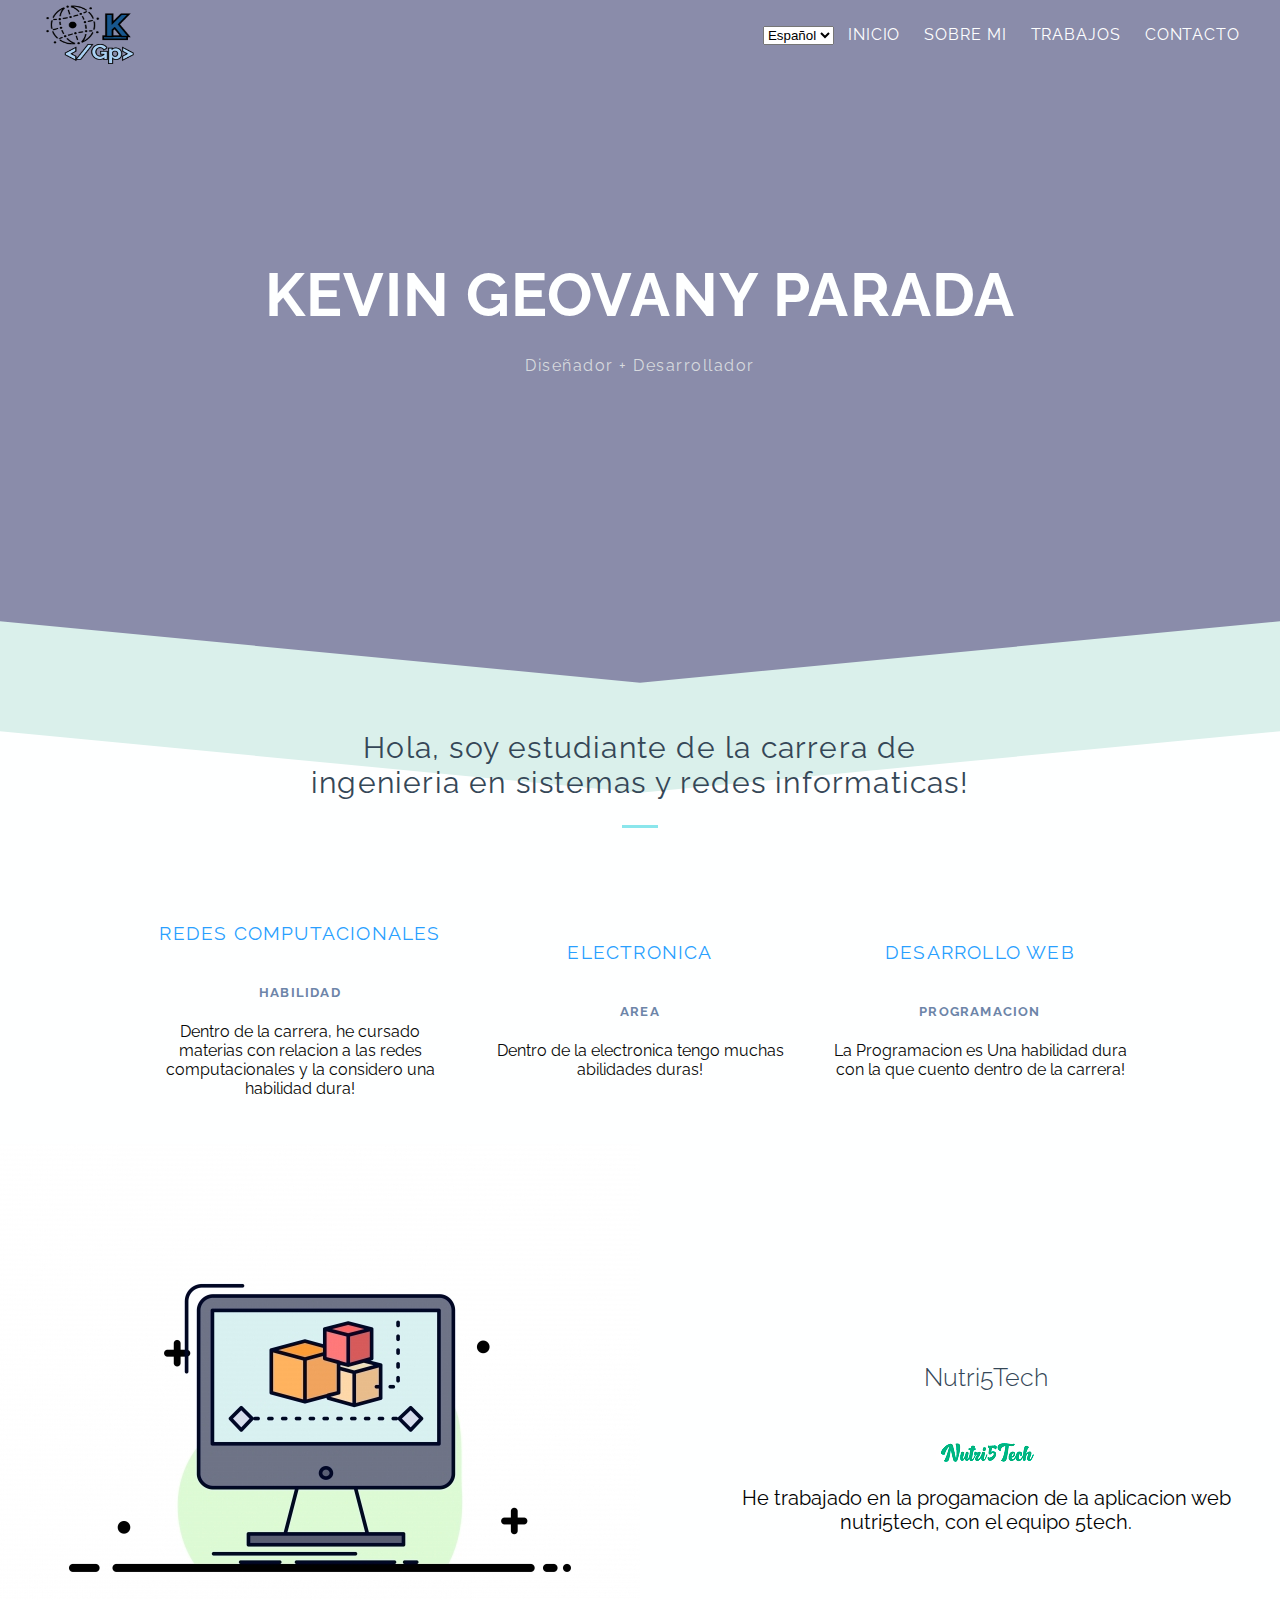
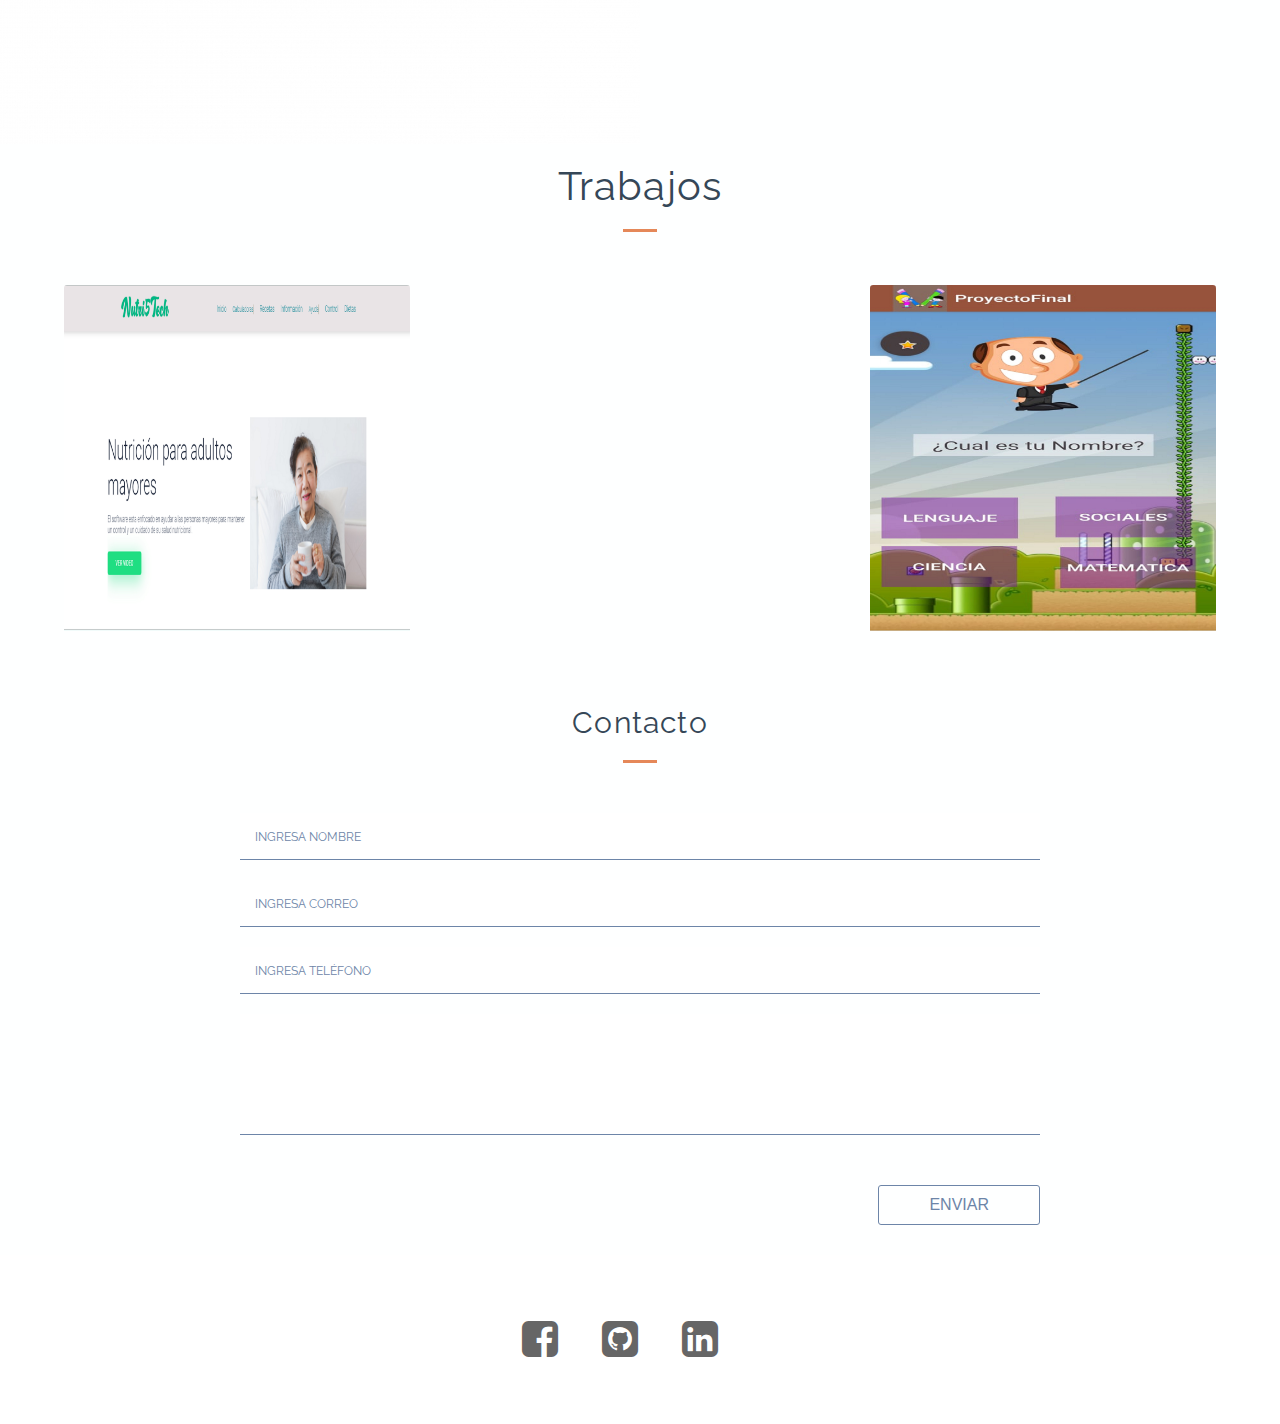
==== Index.html @ 471d437b "Add files via upload" ====
<!DOCTYPE html>
<html lang="en">
<head>
    <meta charset="UTF-8">
    <meta http-equiv="X-UA-Compatible" content="IE=edge">
    <meta name="viewport" content="width=device-width, initial-scale=1.0">
    <link rel="stylesheet" href="https://cdnjs.cloudflare.com/ajax/libs/font-awesome/4.7.0/css/font-awesome.min.css">
    <link rel="stylesheet" href="style.css">
    <title>Portafolio</title>
</head>
<body>
    <section class="photo" id="inicio">
  
        <div class="nav" id="sticker">
        <label for="toggle">&#9776</label>
        <input type="checkbox" id="toggle" />
        <div class="menu">
          <img src="img/logo.png" class="logo"></img>
          <select id="Idioma">
            <option value="" selected>Español</option>
            <option value="Ingles/Index.html">Ingles</option>
          </select>
          <a href="#inicio">inicio</a>
          <a href="sobremi.html">Sobre Mi</a>
          <a href="proyectos/index.html">trabajos</a>
          <a href="#contacto">contacto</a>
        </div>
      </div>
        <div class="photo-text">
        <h4 data-ix="skype">Kevin Geovany Parada</h4>
        <p data-ix="subtitle-hero-up">Diseñador + Desarrollador</p>
          </div>
        <div class="overlay"></div>
      </section>
      <section class="content">
        <div class="grand-title" id="servicio">
          <h4 data-ix="slowfade-scroll-bigs">Hola, soy estudiante de la carrera de ingenieria en sistemas y redes informaticas!</h4>
        </div>
        <div class="text">
          <div class="inner-text">
            <h3 data-ix="slowfade-scroll-bigs">Redes Computacionales</h3>
            <i class="ic ion-fork"></i>
            <div class="text-box">
              <h5 data-ix="slowfade-scroll-bigs">Habilidad</h5>
              <p data-ix="slowfade-scroll-bigs">Dentro de la carrera, he cursado materias con relacion a las redes computacionales y la considero una habilidad dura!</p>
            </div>
          </div>
          <div class="inner-text">
            <h3 data-ix="slowfade-scroll-bigs">Electronica</h3>
            <i class="ic ion-knife"></i>
            <div class="text-box">
              <h5 data-ix="slowfade-scroll-bigs">Area</h5>
              <p data-ix="slowfade-scroll-bigs">Dentro de la electronica tengo muchas abilidades duras!</p>
            </div>
          </div>
          <div class="inner-text">
            <h3 data-ix="slowfade-scroll-bigs">Desarrollo Web</h3>
            <i class="ic ion-spoon"></i>
            <div class="text-box">
              <h5 data-ix="slowfade-scroll-bigs">Programacion</h5>
              <p data-ix="slowfade-scroll-bigs">La Programacion es Una habilidad dura con la que cuento dentro de la carrera!</p>
            </div>
          </div>
        </div>
      
        <div class="inner-content">
          <div class="boxy"></div>
          <div class="boxy">
            <div id="slider">
              <figure>
                <ul>
                  <li>
                    <h4>Nutri5Tech</h4>
                    <img src="img/nutri5tech.png" alt=""/>
                    <p>He trabajado en la progamacion de la aplicacion web nutri5tech, con el equipo 5tech.</p>
                  </li>
                  <li>
                    <h4>AprendeMas</h4>
                    <img src="img/AprendeMas.png" alt="" />
                    <p>Trabaje en el desarrollo de la aplicacion movil AprendeMas!</p>
                  </li>
                  <li>
                    <h4>Nemi</h4>
                    <img src="img/nemi.jpeg" alt="" />
                    <p>Actualmente Estamos desarrollado Una Aplicacion Web, Llamada nemi con el equipo de Artech!</p>
                  </li>
                  <li>
                    <h4>Sistema de luz</h4>
                    <img src="img/Carro.jpeg" alt="" />
                    <p>He trabajado en la creacion de un proyecto electronico de un sistema de un carro.</p>
                  </li>
                </ul>
              </figure>
            </div>
          </div>
        </div>
      
        <section class="portafolio" id="trabajo">
          <h4 data-ix="slowfade-scroll-bigs">Trabajos</h4>
          <div class="portafolio-container">
            <section class="portafolio-item">
              <img src="img/nutriprinsipal.PNG" alt="" class="portafolio-img" />
              <section class="portafolio-text">
                <h5>Nutri5Tech</h5>
                <p>Nutri5Tech fue desarrollada el año pasado 2020, con el objetivo de que las personas del asilo
                  de la cuidad de usulutan tuvieran una mejor dieta de alimentacion.</p>
              </section>
            </section>
            <section class="portafolio-item">
              <img src="img/nemiprinsipal.PNG" alt="" class="portafolio-img"/>
              <section class="portafolio-text">
                <h5>Nemi.</h5>
                <p>Nemi es uno de los proyectos que esta en desarrollo actualmente, la idea del proyecto es que 
                  las personas puedan ver todas las zonas de recreacion cerca de su entorno.</p>
              </section>
            </section>
            <section class="portafolio-item">
              <img src="img/Aprendemas.jpeg" alt="" class="portafolio-img"/>
              <section class="portafolio-text">
                <h5>AprendeMas</h5>
                <p>La aplicacion Movil AprendeMas fue desarrollada en el año 2019, Con el objetivo de que los estudiantes de tercer año,
                  puedan aprender de una forma mas interactiva.</p>
              </section>
            </section>
          </div>
        </section>
      </section>
      <div class="footer" id="contacto">
        <h4 data-ix="slowfade-scroll-bigs">Contacto</h4>
        <div class="container">
        <form action="enviar.php" method="post">
          <ul class="flex-outer">
            <li>
              <label for="nombre">Nombre</label>
              <input type="text" name="nombre" placeholder="Ingresa Nombre" class="rect" required>
            </li>
            <li>
              <label for="correo">Correo</label>
              <input type="email" name="correo" placeholder="Ingresa Correo" class="rect" required>
            </li>
            <li>
              <label for="fono">Teléfono</label>
              <input type="text" name="telefono" placeholder="Ingresa Teléfono" class="rect" required>
            </li>
            <li>
              <label for="mensaje">Mensaje</label>
              <textarea rows="6" name="mensaje" class="rect" required></textarea>
            </li>
            <li class="center">
              <button type="submit">Enviar</button>
            </li>
          </ul>
        </form>
      </div>
      </div>

      <div class="paginas">
        <div class="container">
          <div class="row">
            <div class="col-md-12">
              <a class="redes-sociales" href="https://www.facebook.com/kevin.parada.714/"><i class="fa fa-facebook-square"></i></a>
              <a class="redes-sociales" href="https://github.com/kevinparada99"><i class="	fa fa-github-square"></i></a>
              <a class="redes-sociales" href="https://www.linkedin.com/in/kevin-geovanny-parada-martinez-86880b207/"><i class="fa fa-linkedin-square"></i></a>
            </div>
          </div>
        </div>
      </div>
      
</body>
<script src="https://code.jquery.com/jquery-3.5.1.min.js" integrity="sha256-9/aliU8dGd2tb6OSsuzixeV4y/faTqgFtohetphbbj0=" crossorigin="anonymous"></script>
<script src="https://cdnjs.cloudflare.com/ajax/libs/jquery.sticky/1.0.4/jquery.sticky.min.js"></script>
<script src="script.js"></script>
</html>
---- style.css ----
@import url('https://fonts.googleapis.com/css?family=Raleway:300,400,900');

body{
  margin: 0;
  padding: 0;
  background-color: #FEFFFF;
  font-family: 'Raleway', sans-serif;
}

*::selection{
  outline: none;
}

/*MENU*/
.nav{
  text-align: right;
  height: 70px;
  line-height: 70px;
  position: relative;
  z-index: 999;
}

.menu{
  margin: 0 30px 0 0;
}

.menu a{
  clear: right;
  text-decoration: none;
  color: #FEFFFF;
  margin: 0 10px;
  line-height: 70px;
  letter-spacing: .9px;
  text-transform: uppercase;
  transition: all 250ms ease;
}

@keyframes strike{
  0%   { width : 0; }
  100% { width: 100%; }
}

.strike {
  position: relative;
}

.strike:hover:after {
  content: ' ';
  position: absolute;
  top: 40%;
  left: 0;
  width: 100%;
  height: 2px;
  background: #FEFFFF;
  animation-name: strike;
  animation-duration: 1s;
  animation-timing-function: ease;
  animation-iteration-count: infinite;
}

.menu img{
  margin: 0 40px;
  text-transform: uppercase;
  float: left;
  width: 100px;
  height: 70px;

  z-index: 999;
  color: #FEFFFF;
}

label{
  margin: 0 20px 0 0;
  font-size: 26px;
  line-height: 70px;
  display: none;
  width: 26px;
  float: right;
  color: #354757;
}

#toggle{
  display: none;
}

.fixed{
  background-color: #FEFFFF;
}

.photo{
  width: 100%;
  height: 700px;
  position: relative;
  background: url('https://p4.wallpaperbetter.com/wallpaper/487/565/151/neon-steam-software-wallpaper-preview.jpg') center;
  background-size: cover;
  overflow: hidden;
}

.photo-text{
  min-height: 500px;
  display: flex;
  flex-direction: column;
  justify-content: center;
  align-items: center;
}

.overlay{
  position: absolute;
  z-index: 1;
  width: 100%;
  height: 200vh;
  top: 0;
  left: 0;
  background: rgba(60, 63, 114, .6);
}

.photo h4{
  font-size: 60px;
  text-transform: uppercase;
  letter-spacing: 1.2px;
  color: #FEFFFF;
  margin: 10px;
  cursor: pointer;
  position: relative;
  z-index: 998;
}

.photo p{
  width: 60%;
  text-align: center;
  letter-spacing: 1.5px;
  color: #D7DADE;
  position: relative;
  z-index: 998;
}

.content{
  width: 100%;
  min-height: 800px;
  position: relative;
  z-index: 1;
}

.content:before{
  content: '';
  width: 50%;
  height: 110px;
  position: absolute;
  top: -48px;
  left: 0;
  background-color: #daf0eb;
  transform: skewY(5.5deg);/*8*/
}

.content:after{
  content: '';
  width: 50%;
  height: 110px;
  position: absolute;
  top: -48px;
  right: 0;
  background-color: #daf0eb;
  transform: skewY(-5.5deg);/*8*/
}

.grand-title{
  display: flex;
  justify-content: center;
  align-items: center;
  position: relative;
  z-index: 999;
  width: 60%;
  min-height: 100px;
  padding: 0;
  margin: 0 auto;
}

.grand-title h4{
  text-align: center;
  font-size: 30px;
  font-weight: 400;
  letter-spacing: 1.2px;
  margin: 30px;
  color: #354757;
}

.grand-title h4:after{
  content: '';
  display: block; 
  width: 5%;
  height: 3px;
  margin: 25px auto;
  border: 0;
  background: #8ae6ec;
}

.text{
  display: flex;
  justify-content: center;
  align-items: center;
  text-align: center;
  margin-top: -10px;
  position: relative;
  z-index: 999;
}

.inner-text{
   display: flex;
  justify-content: center;
  align-items: center;
  flex-flow: column wrap;
  padding: 20px;
  width: 300px;
  margin: 10px 0 10px 0;
  transition: all 450ms ease;
}

.inner-text:hover{
  cursor: pointer;
  box-shadow: -1px 6.5px 15px rgba(208, 211, 214, 0.75);
}

.ic{
  font-size: 35px;
  color: #EBA675;
  transition: all 250ms ease;
}

.ic:hover{
 opacity: .7;
}

.inner-text h3{
  color: #299FFF;
  text-transform: uppercase;
  font-weight: 400;
  letter-spacing: 1.2px;
}

.inner-text h5{
  color: #6D85A8;
  letter-spacing: 1.2px;
  text-transform: uppercase;
}

.inner-text p{
  color: #080808;
}

.inner-content{
  display: flex;
  justify-content: center;
  align-items: center;
  min-height: 450px;
  
}

.boxy:nth-child(1){
  width: 50%;
  min-height: 600px;
  background: url('img/dess.jpg') bottom no-repeat;
  background-size: cover;
  position: relative;
  z-index: 999;
}

.boxy:nth-child(2){
  width: 50%;
  min-height: 600px;
  display: flex;
  align-items: center;
}

#slider{
  overflow: hidden;
  margin-left: -20px;
}

#slider figure ul li{
  width: 20%;
  float: left;
  list-style: none;
  text-align: center;
}

ul li img{
  border-radius: 50%;
  padding: 10px;
}

ul li h4{
  color: #354757;
  font-weight: 300;
  font-size: 25px;
}

ul li p{
  font-size: 20px;
  width: 80%;
  margin: 0 auto;
  color: #030303;
}

#slider figure{
  position: relative;
  width: 500%;
  margin: 0;
  left: 0;
  text-align: left;
  animation-name: slider;
    animation-duration: 25s;
    animation-timing-function: linear;
    animation-delay: -10s;
    animation-iteration-count: infinite;
   /*animation-direction: alternate;*/
}

/*Portafolio*/
.portafolio{
  width: 90%;
  max-width: 1400px;
  margin: 0 auto;
  margin-top: -35px;
  margin-bottom: 40px;
}

.portafolio h4{
  text-align: center;
  font-weight: 400;
  font-size: 40px;
  color: #354757;
  letter-spacing: 1.2px;
}

.portafolio h4:after{
  content: '';
  display: block; 
  width: 3%;
  height: 3px;
  margin: 20px auto;
  border: 0;
  background: #E58859;
}

.portafolio-container{
  display: flex;
  justify-content: space-between;
}

.portafolio-item{
  width: 30%;
  position: relative;
  overflow: hidden;
  border-radius: .20em;
}

.portafolio-item img{
  width: 100%;
}

.portafolio-text{
  position: absolute;
  bottom: 0;
  padding: 10px;
  background: rgba(254, 255, 255, .8);
  color: #FDFDFD;
  transform: translateY(100%);
  transition: all 450ms ease;
}

.portafolio-text h5{
  color: #299FFF;
  font-size: 15px;
  text-transform: uppercase;
  letter-spacing: 1.2px;
  margin: 0;
}

.portafolio-text p{
  text-align: justify;
  color: #070707;
}

.portafolio-item:hover .portafolio-text{
  transform: translateY(0);
}

.portafolio-img{
  transition: all 450ms ease;
}

.portafolio-item:hover .portafolio-img{
  transform: rotate(-5deg) scale(1.15);
}

/*FOOTER*/
.footer{
  display: flex;
  align-items: center;
  flex-direction: column;
  min-height: 500px;
  width: 100%;
}

.footer h4{
  font-size: 30px;
  font-weight: 400;
  letter-spacing: 1.2px;
  margin: 30px;
  color: #354757;
}

.footer h4:after{
  content: '';
  display: block; 
  width: 25%;
  height: 3px;
  margin: 20px auto;
  border: 0;
  background: #E58859;
}

.container{
  width: 80%;
  max-width: 1200px;
  margin: 0 auto;
}

.container *{
  box-sizing: border-box;
}

.flex-outer,
.flex-inner{
  list-style-type: none;
  padding: 0;
}

.flex-outer{
  max-width: 800px;
  margin: 0 auto;
}

.flex-outer li,
.flex-inner{
  display: flex;
  flex-wrap: wrap;
  align-items: center;
}

.flex-inner{
  padding: 0 8px;
  justify-content: space-between;  
}

.flex-outer > li:not(:last-child){
  margin-bottom: 20px;
}

.flex-outer li label{
  padding: 8px;
  font-weight: 300;
  font-size: 15px;
  letter-spacing: .09em;
  text-transform: uppercase;
}

.flex-outer > li > label{
  flex: 1 0 120px;
  max-width: 220px;
}

.flex-outer > li > label + *,
.flex-inner{
  flex: 1 0 220px;
}

.flex-outer li input:not([type='checkbox']),
.flex-outer li textarea{
  padding: 15px;
  resize: none;
}

.flex-outer li button{
  background: 0 0 #FEFFFF;
  border: 1px solid #6D85A8;
  border-radius: 3px;
  color: #6D85A8;
  font-size: 16px;
  line-height: inherit;
  margin: 30px 0;
  padding: 10px 50px;
  text-transform: uppercase;
  transition: all 0.25s ease 0s;
}

.flex-outer li button:hover,
.flex-outer li button:active,
.flex-outer li button:focus {
	border-color: #299FFF;
	color: #299FFF;
}

.flex-inner li{
  width: 100px;
}

.rect{
	border-color: #6D85A8;
  border-width: 0 0 1px 0;
  border-style: none none solid none;
  box-shadow: none;
}

.rect:focus{
	box-shadow: none;
	border-color: #60A9F1;
  outline: none;
}

.center{
  display: flex;
  justify-content: flex-end;
}

.flex-outer li ::placeholder{
  font-size: 12px;
  color: #6D85A8;
  text-transform: uppercase;
  font-weight: 400;
}

.flex-outer li ::-webkit-input-placeholder{
  font-size: 12px;
  color: #6D85A8;
  text-transform: uppercase;
  font-weight: 400;
}

.flex-outer li ::-moz-placeholder{
  font-size: 12px;
  color: #6D85A8;
  text-transform: uppercase;
  font-weight: 400;
}

.flex-outer li ::-ms-input-placeholder{
  font-size: 12px;
  color: #6D85A8;
  text-transform: uppercase;
  font-weight: 400;
}

.flex-outer li ::-moz-placeholder{
  font-size: 12px;
  color: #6D85A8;
  text-transform: uppercase;
  font-weight: 400;
}

input{
  font-family: 'Raleway', sans-serif;
}

@media screen and (max-width: 950px){
  .portafolio-container{
    flex-flow: column wrap;
    align-items: center;
  }
  
  .portafolio-item{width: 80%; margin-top: 10px;}
}

@media screen and (max-width: 950px){
  .photo p{width: 90%;}
  .grand-title{width: 90%;}
  .text{flex-direction: column;}
  .inner-content{flex-flow: column wrap;}
  .boxy:nth-child(1),.boxy:nth-child(2){width: 90%;}/*GENERA PROBLEMA*/
  .boxy:nth-child(1){padding: 10px;}
  #slider{margin-left: -55px;}
}

@media only screen and (max-width: 600px){
  label{
    display: block;
    cursor: pointer;
  }
  .menu{
    text-align: center;
    width: 100%;
    display: none;
  }
  .menu a{
    display: block;
    border-bottom: 1px solid #EAEAEB;
    margin: 0;
    color: #6D85A8;
  }
  #toggle:checked + .menu{display: block; background-color: #FEFFFF;}
}

@media screen and (max-width: 500px){
  #slider{margin-left: -55px;}
  .photo-text h4{font-size: 45px;}
  .inner-text{width: 80%;}
  
}

@keyframes slider{
  0%{left: 0; opacity: 0;}
  20%{left: 0; opacity: 1;}
  25%{left: -100%; opacity: .8;}
  45%{left: -100%; opacity: .8;}
  50%{left: -200%; opacity: .7;}
  70%{left: -200%; opacity: .7;}
  75%{left: -300%; opacity: .6;}
  95%{left: -400%; opacity: .6;}
  100%{left: -400%; opacity: 1;}
}

.paginas{
  padding-top: 60px;
  padding-bottom: 60px;
  background: #fff;
  text-align: center;
}

.redes-sociales{
  text-decoration: none;
  font-size: 42px;
  color: #666;
  padding-right: 40px;
}

.redes-sociales:hover{
  text-decoration: none;
  color: #05ada1;
  padding-right: 40px;
}
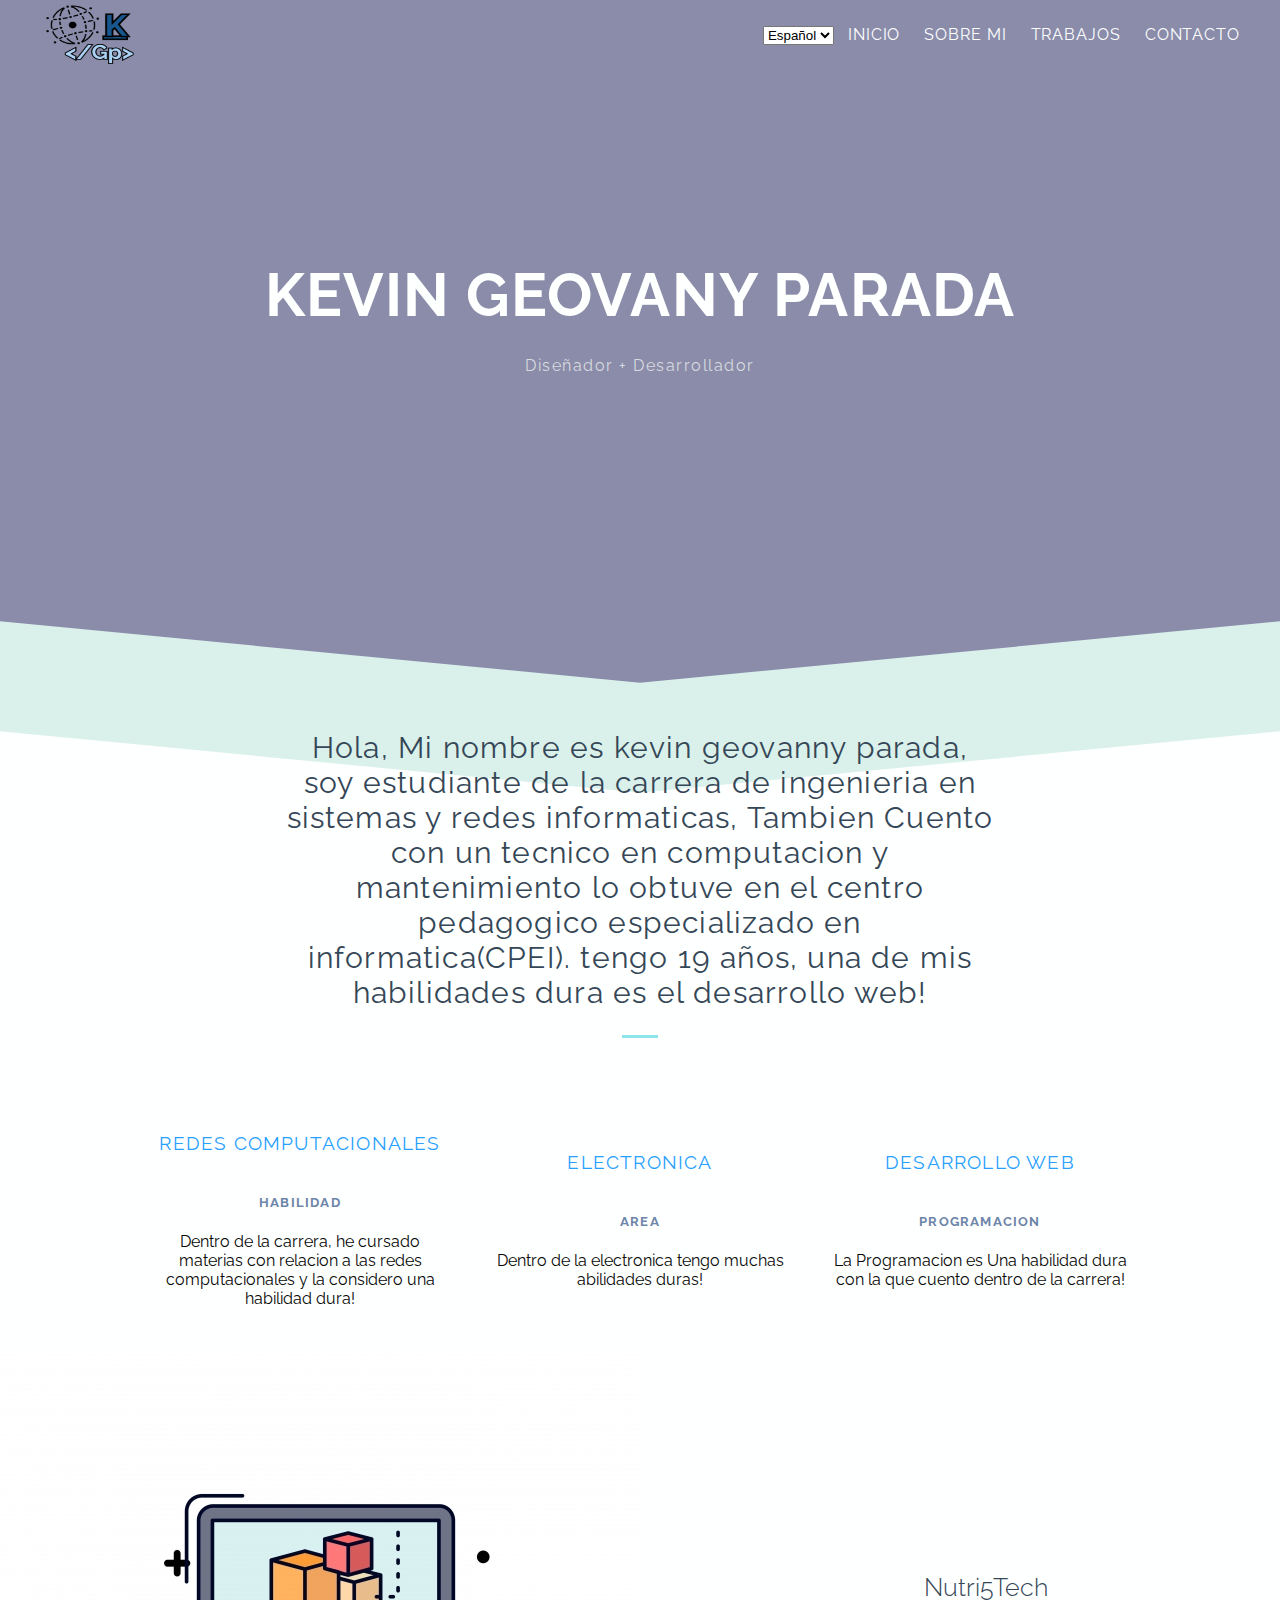
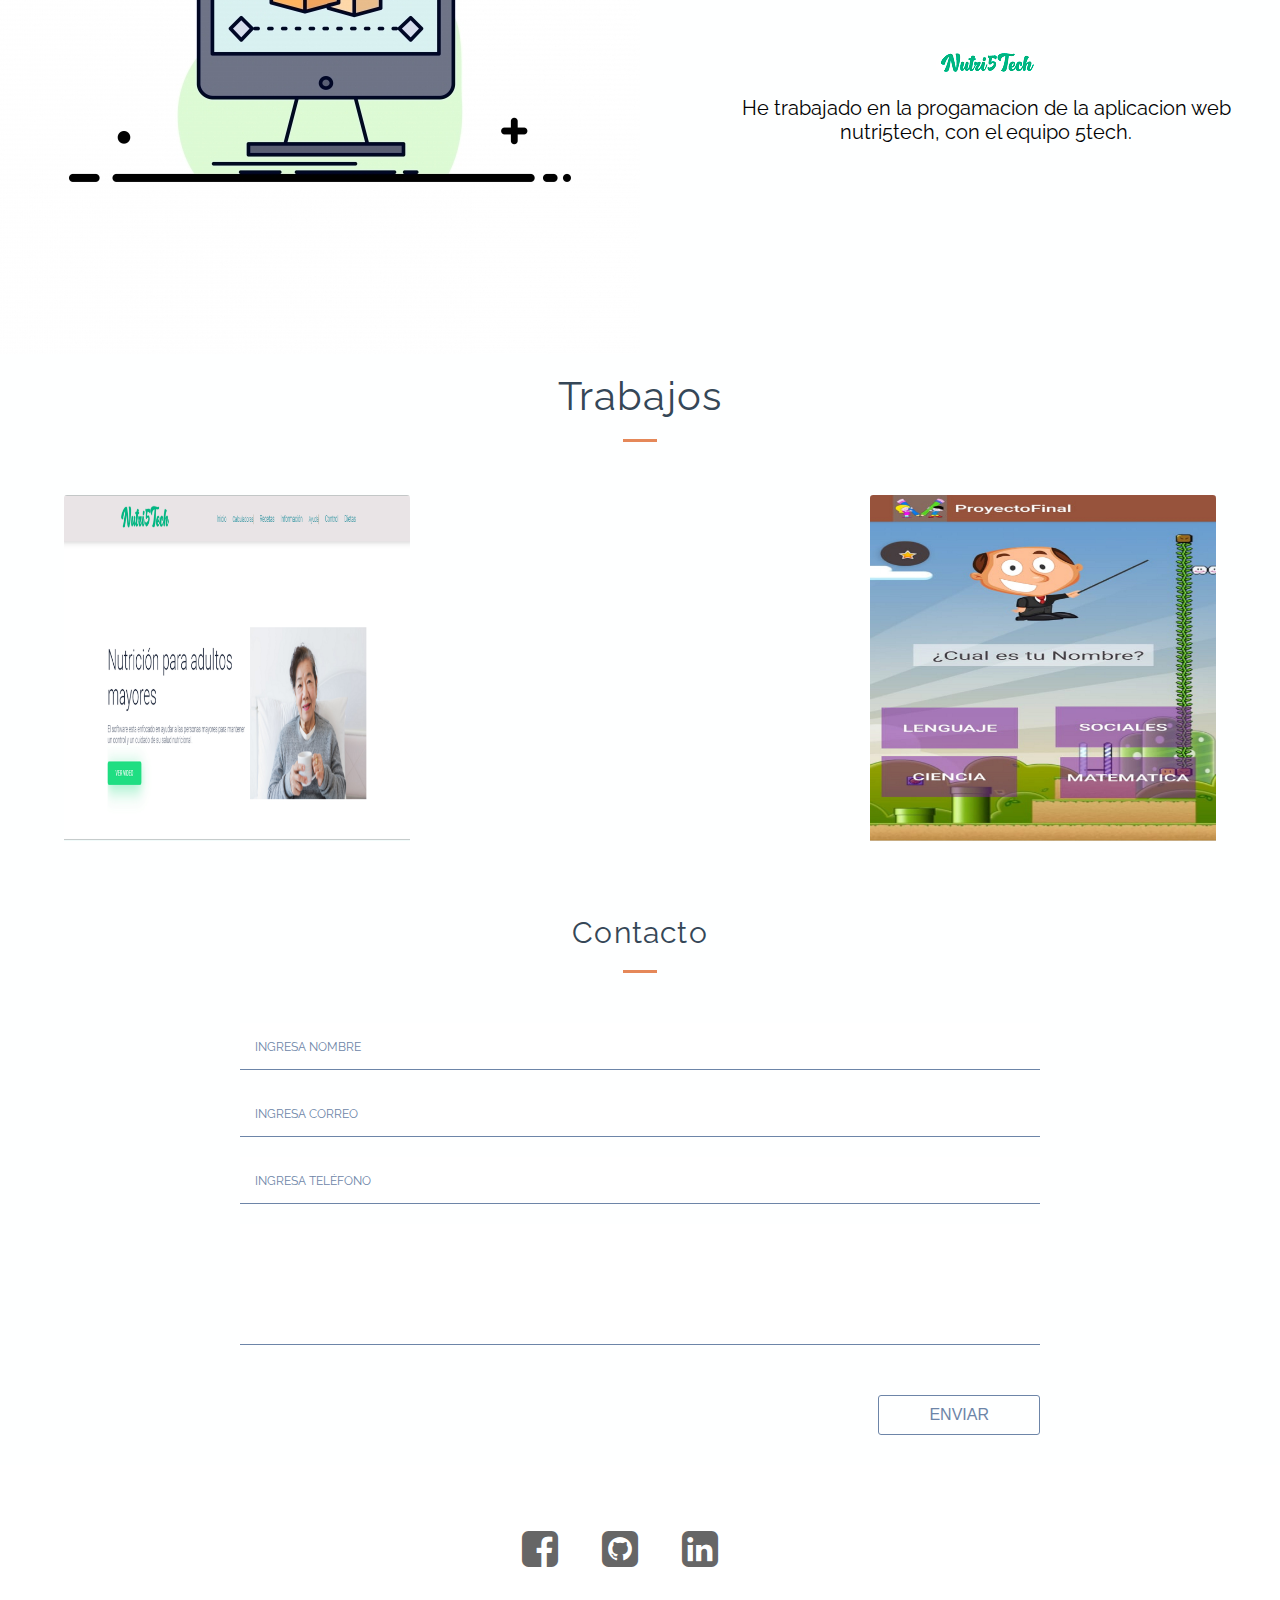
==== commit ee82b939: "Add files via upload" ====
--- a/Index.html
+++ b/Index.html
@@ -34,7 +34,10 @@
       </section>
       <section class="content">
         <div class="grand-title" id="servicio">
-          <h4 data-ix="slowfade-scroll-bigs">Hola, soy estudiante de la carrera de ingenieria en sistemas y redes informaticas!</h4>
+          <h4 data-ix="slowfade-scroll-bigs">Hola, Mi nombre es kevin geovanny parada, soy estudiante de la carrera de ingenieria en sistemas y redes informaticas,
+             Tambien Cuento con un tecnico en computacion y mantenimiento lo obtuve en el centro pedagogico especializado
+             en informatica(CPEI).
+            tengo 19 años, una de mis habilidades dura es el desarrollo web!</h4>
         </div>
         <div class="text">
           <div class="inner-text">
